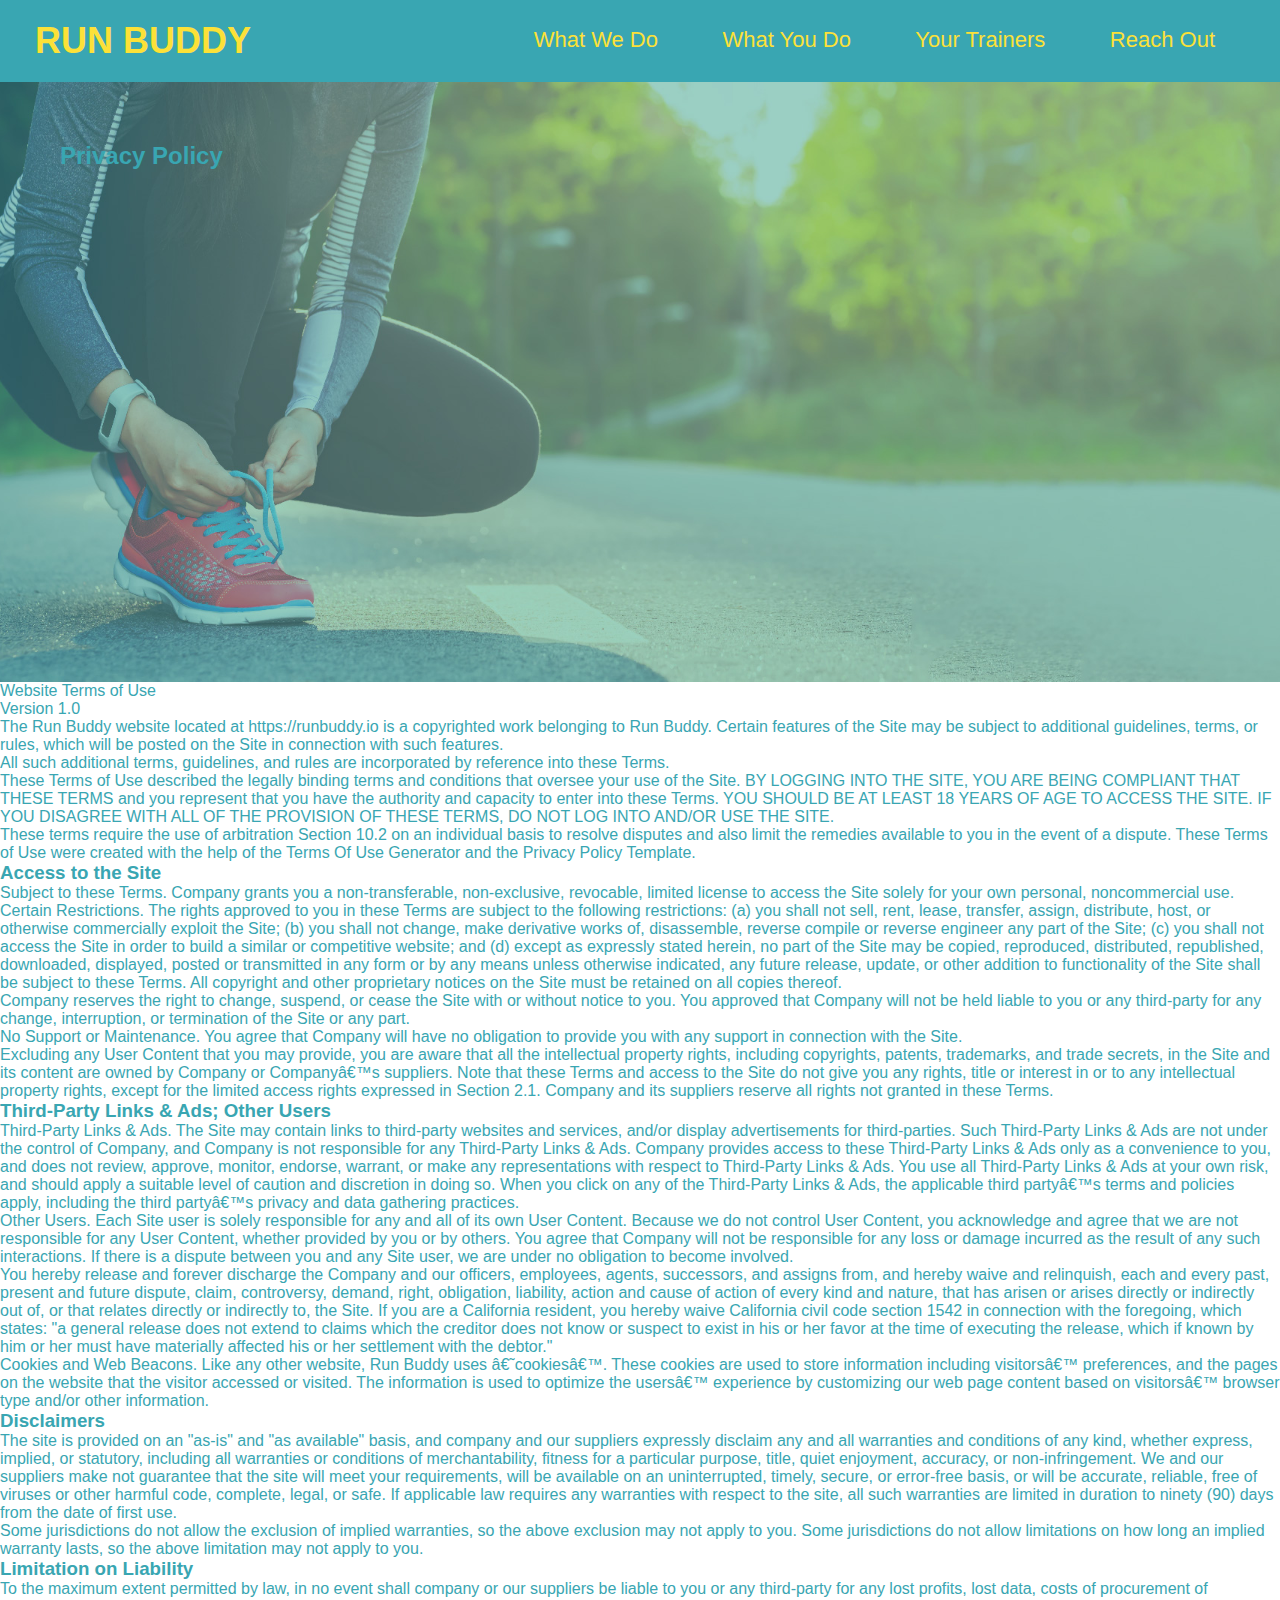
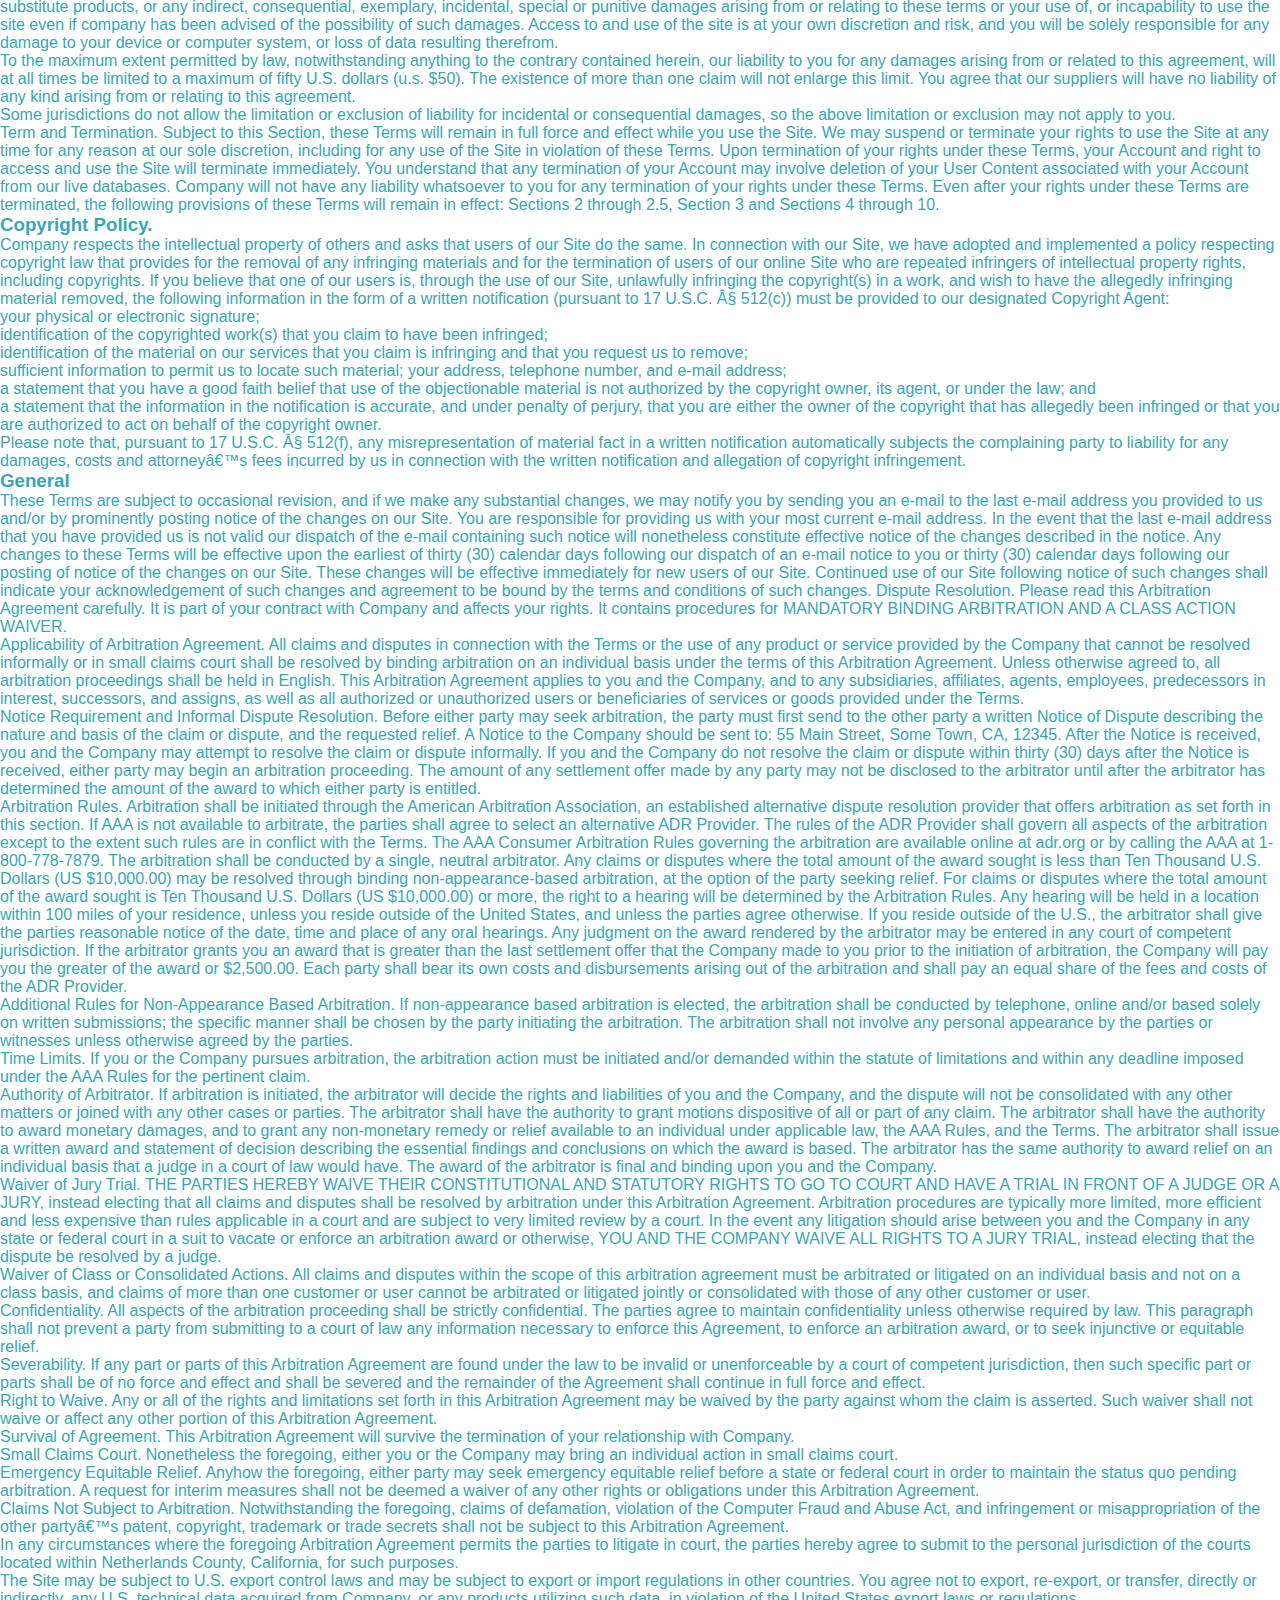
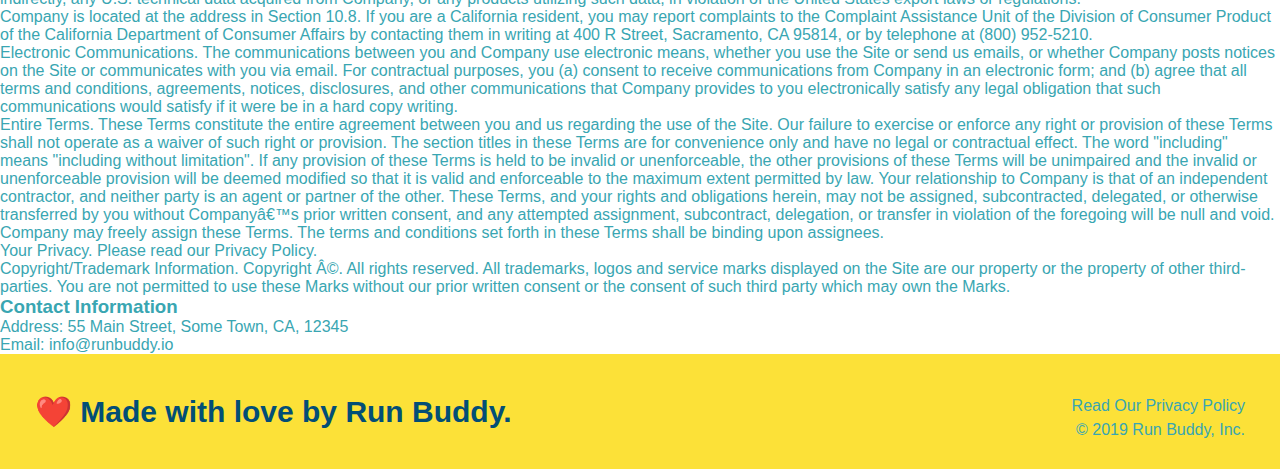
==== privacy-policy.html @ e33fbb43 "privacy-policy" ====
<!DOCTYPE html>
<html lang=eng>
    <head>
        <meta charset="UTF-8" />
        <link rel="stylesheet" href="./assets/css/styles.css" />
        <link rel="stylesheet" href="./assets/css/secondary-styles.css" />
        <title>Privacy Policy - Run Buddy</title>
    </head>
    <body>
        <header>
            <h1>
                <a href="index.html">RUN BUDDY</a>
            </h1>
            <nav>
                <ul>
                    <li>
                        <a href="./index.html#what-we-do">What We Do</a>
                    </li>
                    <li>
                        <a href="./index.html#what-you-do">What You Do</a>
                    </li>
                    <li>
                        <a href="./index.html#your-trainers">Your Trainers</a>
                    </li>
                    <li>
                        <a href="./index.html#reach-out">Reach Out</a>
                    </li>
                </ul>
            </nav>
        </header>

        <section class="hero">
            <h2 class="page-title">
                Privacy Policy
            </h2>
        </section>

        <article class="secondary-content">
            <p>
                Website Terms of Use
              </p>
        
              <p>
                Version 1.0
              </p>
        
              <p>
                The Run Buddy website located at https://runbuddy.io is a copyrighted work belonging to Run Buddy. Certain
                features of the Site may be subject to additional guidelines, terms, or rules, which will be posted on the Site
                in connection with such features.
              </p>
        
              <p>
                All such additional terms, guidelines, and rules are incorporated by reference into these Terms.
              </p>
        
              <p>
                These Terms of Use described the legally binding terms and conditions that oversee your use of the Site. BY
                LOGGING INTO THE SITE, YOU ARE BEING COMPLIANT THAT THESE TERMS and you represent that you have the authority
                and capacity to enter into these Terms. YOU SHOULD BE AT LEAST 18 YEARS OF AGE TO ACCESS THE SITE. IF YOU
                DISAGREE WITH ALL OF THE PROVISION OF THESE TERMS, DO NOT LOG INTO AND/OR USE THE SITE.
              </p>
        
              <p>
                These terms require the use of arbitration Section 10.2 on an individual basis to resolve disputes and also
                limit the remedies available to you in the event of a dispute. These Terms of Use were created with the help of
                the Terms Of Use Generator and the Privacy Policy Template.
              </p>
        
              <h3>
                Access to the Site
              </h3>
        
              <p>
                Subject to these Terms. Company grants you a non-transferable, non-exclusive, revocable, limited license to
                access the Site solely for your own personal, noncommercial use.
              </p>
        
              <p>
                Certain Restrictions. The rights approved to you in these Terms are subject to the following restrictions: (a)
                you shall not sell, rent, lease, transfer, assign, distribute, host, or otherwise commercially exploit the Site;
                (b) you shall not change, make derivative works of, disassemble, reverse compile or reverse engineer any part of
                the Site; (c) you shall not access the Site in order to build a similar or competitive website; and (d) except
                as expressly stated herein, no part of the Site may be copied, reproduced, distributed, republished, downloaded,
                displayed, posted or transmitted in any form or by any means unless otherwise indicated, any future release,
                update, or other addition to functionality of the Site shall be subject to these Terms. All copyright and other
                proprietary notices on the Site must be retained on all copies thereof.
              </p>
        
              <p>
                Company reserves the right to change, suspend, or cease the Site with or without notice to you. You approved
                that Company will not be held liable to you or any third-party for any change, interruption, or termination of
                the Site or any part.
              </p>
        
              <p>
                No Support or Maintenance. You agree that Company will have no obligation to provide you with any support in
                connection with the Site.
              </p>
        
              <p>
                Excluding any User Content that you may provide, you are aware that all the intellectual property rights,
                including copyrights, patents, trademarks, and trade secrets, in the Site and its content are owned by Company
                or Companyâ€™s suppliers. Note that these Terms and access to the Site do not give you any rights, title or
                interest in or to any intellectual property rights, except for the limited access rights expressed in Section
                2.1. Company and its suppliers reserve all rights not granted in these Terms.
              </p>
        
              <h3>
                Third-Party Links & Ads; Other Users
              </h3>
        
              <p>
                Third-Party Links & Ads. The Site may contain links to third-party websites and services, and/or display
                advertisements for third-parties. Such Third-Party Links & Ads are not under the control of Company, and Company
                is not responsible for any Third-Party Links & Ads. Company provides access to these Third-Party Links & Ads
                only as a convenience to you, and does not review, approve, monitor, endorse, warrant, or make any
                representations with respect to Third-Party Links & Ads. You use all Third-Party Links & Ads at your own risk,
                and should apply a suitable level of caution and discretion in doing so. When you click on any of the
                Third-Party Links & Ads, the applicable third partyâ€™s terms and policies apply, including the third partyâ€™s
                privacy and data gathering practices.
              </p>
        
              <p>
                Other Users. Each Site user is solely responsible for any and all of its own User Content. Because we do not
                control User Content, you acknowledge and agree that we are not responsible for any User Content, whether
                provided by you or by others. You agree that Company will not be responsible for any loss or damage incurred as
                the result of any such interactions. If there is a dispute between you and any Site user, we are under no
                obligation to become involved.
              </p>
        
              <p>
                You hereby release and forever discharge the Company and our officers, employees, agents, successors, and
                assigns from, and hereby waive and relinquish, each and every past, present and future dispute, claim,
                controversy, demand, right, obligation, liability, action and cause of action of every kind and nature, that has
                arisen or arises directly or indirectly out of, or that relates directly or indirectly to, the Site. If you are
                a California resident, you hereby waive California civil code section 1542 in connection with the foregoing,
                which states: "a general release does not extend to claims which the creditor does not know or suspect to exist
                in his or her favor at the time of executing the release, which if known by him or her must have materially
                affected his or her settlement with the debtor."
              </p>
        
              <p>
                Cookies and Web Beacons. Like any other website, Run Buddy uses â€˜cookiesâ€™. These cookies are used to store
                information including visitorsâ€™ preferences, and the pages on the website that the visitor accessed or visited.
                The information is used to optimize the usersâ€™ experience by customizing our web page content based on visitorsâ€™
                browser type and/or other information.
              </p>
        
              <h3>
                Disclaimers
              </h3>
        
              <p>
                The site is provided on an "as-is" and "as available" basis, and company and our suppliers expressly disclaim
                any and all warranties and conditions of any kind, whether express, implied, or statutory, including all
                warranties or conditions of merchantability, fitness for a particular purpose, title, quiet enjoyment, accuracy,
                or non-infringement. We and our suppliers make not guarantee that the site will meet your requirements, will be
                available on an uninterrupted, timely, secure, or error-free basis, or will be accurate, reliable, free of
                viruses or other harmful code, complete, legal, or safe. If applicable law requires any warranties with respect
                to the site, all such warranties are limited in duration to ninety (90) days from the date of first use.
              </p>
        
              <p>
                Some jurisdictions do not allow the exclusion of implied warranties, so the above exclusion may not apply to
                you. Some jurisdictions do not allow limitations on how long an implied warranty lasts, so the above limitation
                may not apply to you.
              </p>
        
              <h3>
                Limitation on Liability
              </h3>
        
              <p>
                To the maximum extent permitted by law, in no event shall company or our suppliers be liable to you or any
                third-party for any lost profits, lost data, costs of procurement of substitute products, or any indirect,
                consequential, exemplary, incidental, special or punitive damages arising from or relating to these terms or
                your use of, or incapability to use the site even if company has been advised of the possibility of such
                damages. Access to and use of the site is at your own discretion and risk, and you will be solely responsible
                for any damage to your device or computer system, or loss of data resulting therefrom.
              </p>
        
              <p>
                To the maximum extent permitted by law, notwithstanding anything to the contrary contained herein, our liability
                to you for any damages arising from or related to this agreement, will at all times be limited to a maximum of
                fifty U.S. dollars (u.s. $50). The existence of more than one claim will not enlarge this limit. You agree that
                our suppliers will have no liability of any kind arising from or relating to this agreement.
              </p>
        
              <p>
                Some jurisdictions do not allow the limitation or exclusion of liability for incidental or consequential
                damages, so the above limitation or exclusion may not apply to you.
              </p>
        
              <p>
                Term and Termination. Subject to this Section, these Terms will remain in full force and effect while you use
                the Site. We may suspend or terminate your rights to use the Site at any time for any reason at our sole
                discretion, including for any use of the Site in violation of these Terms. Upon termination of your rights under
                these Terms, your Account and right to access and use the Site will terminate immediately. You understand that
                any termination of your Account may involve deletion of your User Content associated with your Account from our
                live databases. Company will not have any liability whatsoever to you for any termination of your rights under
                these Terms. Even after your rights under these Terms are terminated, the following provisions of these Terms
                will remain in effect: Sections 2 through 2.5, Section 3 and Sections 4 through 10.
              </p>
        
              <h3>
                Copyright Policy.
              </h3>
        
              <p>
                Company respects the intellectual property of others and asks that users of our Site do the same. In connection
                with our Site, we have adopted and implemented a policy respecting copyright law that provides for the removal
                of any infringing materials and for the termination of users of our online Site who are repeated infringers of
                intellectual property rights, including copyrights. If you believe that one of our users is, through the use of
                our Site, unlawfully infringing the copyright(s) in a work, and wish to have the allegedly infringing material
                removed, the following information in the form of a written notification (pursuant to 17 U.S.C. Â§ 512(c)) must
                be provided to our designated Copyright Agent:
              </p>
        
              <ul>
                <li>
                  your physical or electronic signature;
                </li>
                <li>
                  identification of the copyrighted work(s) that you claim to have been infringed;
                </li>
                <li>
                  identification of the material on our services that you claim is infringing and that you request us to remove;
                </li>
                <li>
                  sufficient information to permit us to locate such material; your address, telephone number, and e-mail
                  address;
                </li>
                <li>
                  a statement that you have a good faith belief that use of the objectionable material is not authorized by the
                  copyright owner, its agent, or under the law; and
                </li>
                <li>
                  a statement that the information in the notification is accurate, and under penalty of perjury, that you are
                  either the owner of the copyright that has allegedly been infringed or that you are authorized to act on
                  behalf of the copyright owner.
                </li>
              </ul>
        
              <p>
                Please note that, pursuant to 17 U.S.C. Â§ 512(f), any misrepresentation of material fact in a written
                notification automatically subjects the complaining party to liability for any damages, costs and attorneyâ€™s
                fees incurred by us in connection with the written notification and allegation of copyright infringement.
              </p>
        
              <h3>
                General
              </h3>
        
              <p>
                These Terms are subject to occasional revision, and if we make any substantial changes, we may notify you by
                sending you an e-mail to the last e-mail address you provided to us and/or by prominently posting notice of the
                changes on our Site. You are responsible for providing us with your most current e-mail address. In the event
                that the last e-mail address that you have provided us is not valid our dispatch of the e-mail containing such
                notice will nonetheless constitute effective notice of the changes described in the notice. Any changes to these
                Terms will be effective upon the earliest of thirty (30) calendar days following our dispatch of an e-mail
                notice to you or thirty (30) calendar days following our posting of notice of the changes on our Site. These
                changes will be effective immediately for new users of our Site. Continued use of our Site following notice of
                such changes shall indicate your acknowledgement of such changes and agreement to be bound by the terms and
                conditions of such changes. Dispute Resolution. Please read this Arbitration Agreement carefully. It is part of
                your contract with Company and affects your rights. It contains procedures for MANDATORY BINDING ARBITRATION AND
                A CLASS ACTION WAIVER.
              </p>
        
              <p>
                Applicability of Arbitration Agreement. All claims and disputes in connection with the Terms or the use of any
                product or service provided by the Company that cannot be resolved informally or in small claims court shall be
                resolved by binding arbitration on an individual basis under the terms of this Arbitration Agreement. Unless
                otherwise agreed to, all arbitration proceedings shall be held in English. This Arbitration Agreement applies to
                you and the Company, and to any subsidiaries, affiliates, agents, employees, predecessors in interest,
                successors, and assigns, as well as all authorized or unauthorized users or beneficiaries of services or goods
                provided under the Terms.
              </p>
        
              <p>
                Notice Requirement and Informal Dispute Resolution. Before either party may seek arbitration, the party must
                first send to the other party a written Notice of Dispute describing the nature and basis of the claim or
                dispute, and the requested relief. A Notice to the Company should be sent to: 55 Main Street, Some Town, CA,
                12345. After the Notice is received, you and the Company may attempt to resolve the claim or dispute informally.
                If you and the Company do not resolve the claim or dispute within thirty (30) days after the Notice is received,
                either party may begin an arbitration proceeding. The amount of any settlement offer made by any party may not
                be disclosed to the arbitrator until after the arbitrator has determined the amount of the award to which either
                party is entitled.
              </p>
        
              <p>
                Arbitration Rules. Arbitration shall be initiated through the American Arbitration Association, an established
                alternative dispute resolution provider that offers arbitration as set forth in this section. If AAA is not
                available to arbitrate, the parties shall agree to select an alternative ADR Provider. The rules of the ADR
                Provider shall govern all aspects of the arbitration except to the extent such rules are in conflict with the
                Terms. The AAA Consumer Arbitration Rules governing the arbitration are available online at adr.org or by
                calling the AAA at 1-800-778-7879. The arbitration shall be conducted by a single, neutral arbitrator. Any
                claims or disputes where the total amount of the award sought is less than Ten Thousand U.S. Dollars (US
                $10,000.00) may be resolved through binding non-appearance-based arbitration, at the option of the party seeking
                relief. For claims or disputes where the total amount of the award sought is Ten Thousand U.S. Dollars (US
                $10,000.00) or more, the right to a hearing will be determined by the Arbitration Rules. Any hearing will be
                held in a location within 100 miles of your residence, unless you reside outside of the United States, and
                unless the parties agree otherwise. If you reside outside of the U.S., the arbitrator shall give the parties
                reasonable notice of the date, time and place of any oral hearings. Any judgment on the award rendered by the
                arbitrator may be entered in any court of competent jurisdiction. If the arbitrator grants you an award that is
                greater than the last settlement offer that the Company made to you prior to the initiation of arbitration, the
                Company will pay you the greater of the award or $2,500.00. Each party shall bear its own costs and
                disbursements arising out of the arbitration and shall pay an equal share of the fees and costs of the ADR
                Provider.
              </p>
        
              <p>
                Additional Rules for Non-Appearance Based Arbitration. If non-appearance based arbitration is elected, the
                arbitration shall be conducted by telephone, online and/or based solely on written submissions; the specific
                manner shall be chosen by the party initiating the arbitration. The arbitration shall not involve any personal
                appearance by the parties or witnesses unless otherwise agreed by the parties.
              </p>
        
              <p>
                Time Limits. If you or the Company pursues arbitration, the arbitration action must be initiated and/or demanded
                within the statute of limitations and within any deadline imposed under the AAA Rules for the pertinent claim.
              </p>
        
              <p>
                Authority of Arbitrator. If arbitration is initiated, the arbitrator will decide the rights and liabilities of
                you and the Company, and the dispute will not be consolidated with any other matters or joined with any other
                cases or parties. The arbitrator shall have the authority to grant motions dispositive of all or part of any
                claim. The arbitrator shall have the authority to award monetary damages, and to grant any non-monetary remedy
                or relief available to an individual under applicable law, the AAA Rules, and the Terms. The arbitrator shall
                issue a written award and statement of decision describing the essential findings and conclusions on which the
                award is based. The arbitrator has the same authority to award relief on an individual basis that a judge in a
                court of law would have. The award of the arbitrator is final and binding upon you and the Company.
              </p>
        
              <p>
                Waiver of Jury Trial. THE PARTIES HEREBY WAIVE THEIR CONSTITUTIONAL AND STATUTORY RIGHTS TO GO TO COURT AND HAVE
                A TRIAL IN FRONT OF A JUDGE OR A JURY, instead electing that all claims and disputes shall be resolved by
                arbitration under this Arbitration Agreement. Arbitration procedures are typically more limited, more efficient
                and less expensive than rules applicable in a court and are subject to very limited review by a court. In the
                event any litigation should arise between you and the Company in any state or federal court in a suit to vacate
                or enforce an arbitration award or otherwise, YOU AND THE COMPANY WAIVE ALL RIGHTS TO A JURY TRIAL, instead
                electing that the dispute be resolved by a judge.
              </p>
        
              <p>
                Waiver of Class or Consolidated Actions. All claims and disputes within the scope of this arbitration agreement
                must be arbitrated or litigated on an individual basis and not on a class basis, and claims of more than one
                customer or user cannot be arbitrated or litigated jointly or consolidated with those of any other customer or
                user.
              </p>
        
              <p>
                Confidentiality. All aspects of the arbitration proceeding shall be strictly confidential. The parties agree to
                maintain confidentiality unless otherwise required by law. This paragraph shall not prevent a party from
                submitting to a court of law any information necessary to enforce this Agreement, to enforce an arbitration
                award, or to seek injunctive or equitable relief.
              </p>
        
              <p>
                Severability. If any part or parts of this Arbitration Agreement are found under the law to be invalid or
                unenforceable by a court of competent jurisdiction, then such specific part or parts shall be of no force and
                effect and shall be severed and the remainder of the Agreement shall continue in full force and effect.
              </p>
        
              <p>
                Right to Waive. Any or all of the rights and limitations set forth in this Arbitration Agreement may be waived
                by the party against whom the claim is asserted. Such waiver shall not waive or affect any other portion of this
                Arbitration Agreement.
              </p>
        
              <p>
                Survival of Agreement. This Arbitration Agreement will survive the termination of your relationship with
                Company.
              </p>
        
              <p>
                Small Claims Court. Nonetheless the foregoing, either you or the Company may bring an individual action in small
                claims court.
              </p>
        
              <p>
                Emergency Equitable Relief. Anyhow the foregoing, either party may seek emergency equitable relief before a
                state or federal court in order to maintain the status quo pending arbitration. A request for interim measures
                shall not be deemed a waiver of any other rights or obligations under this Arbitration Agreement.
              </p>
        
              <p>
                Claims Not Subject to Arbitration. Notwithstanding the foregoing, claims of defamation, violation of the
                Computer Fraud and Abuse Act, and infringement or misappropriation of the other partyâ€™s patent, copyright,
                trademark or trade secrets shall not be subject to this Arbitration Agreement.
              </p>
        
              <p>
                In any circumstances where the foregoing Arbitration Agreement permits the parties to litigate in court, the
                parties hereby agree to submit to the personal jurisdiction of the courts located within Netherlands County,
                California, for such purposes.
              </p>
        
              <p>
                The Site may be subject to U.S. export control laws and may be subject to export or import regulations in other
                countries. You agree not to export, re-export, or transfer, directly or indirectly, any U.S. technical data
                acquired from Company, or any products utilizing such data, in violation of the United States export laws or
                regulations.
              </p>
        
              <p>
                Company is located at the address in Section 10.8. If you are a California resident, you may report complaints
                to the Complaint Assistance Unit of the Division of Consumer Product of the California Department of Consumer
                Affairs by contacting them in writing at 400 R Street, Sacramento, CA 95814, or by telephone at (800) 952-5210.
              </p>
        
              <p>
                Electronic Communications. The communications between you and Company use electronic means, whether you use the
                Site or send us emails, or whether Company posts notices on the Site or communicates with you via email. For
                contractual purposes, you (a) consent to receive communications from Company in an electronic form; and (b)
                agree that all terms and conditions, agreements, notices, disclosures, and other communications that Company
                provides to you electronically satisfy any legal obligation that such communications would satisfy if it were be
                in a hard copy writing.
              </p>
        
              <p>
                Entire Terms. These Terms constitute the entire agreement between you and us regarding the use of the Site. Our
                failure to exercise or enforce any right or provision of these Terms shall not operate as a waiver of such right
                or provision. The section titles in these Terms are for convenience only and have no legal or contractual
                effect. The word "including" means "including without limitation". If any provision of these Terms is held to be
                invalid or unenforceable, the other provisions of these Terms will be unimpaired and the invalid or
                unenforceable provision will be deemed modified so that it is valid and enforceable to the maximum extent
                permitted by law. Your relationship to Company is that of an independent contractor, and neither party is an
                agent or partner of the other. These Terms, and your rights and obligations herein, may not be assigned,
                subcontracted, delegated, or otherwise transferred by you without Companyâ€™s prior written consent, and any
                attempted assignment, subcontract, delegation, or transfer in violation of the foregoing will be null and void.
                Company may freely assign these Terms. The terms and conditions set forth in these Terms shall be binding upon
                assignees.
              </p>
        
              <p>
                Your Privacy. Please read our Privacy Policy.
              </p>
        
              <p>
                Copyright/Trademark Information. Copyright Â©. All rights reserved. All trademarks, logos and service marks
                displayed on the Site are our property or the property of other third-parties. You are not permitted to use
                these Marks without our prior written consent or the consent of such third party which may own the Marks.
              </p>
        
              <h3>
                Contact Information
              </h3>
        
              <p>
                Address: 55 Main Street, Some Town, CA, 12345
              </p>
        
              <p>
                Email: info@runbuddy.io
              </p>
        </article>
        <footer>
            <h2>❤️ Made with love by Run Buddy.</h2>
            <div>
                Read Our Privacy Policy<br />
                &copy; 2019 Run Buddy, Inc.
            </div>
        </footer>
    </body>
</html>
---- assets/css/styles.css ----
* {
    margin: 0;
    padding: 0;
    box-sizing: border-box;
}

body {
    color: #39a6b2;
    font-family: Helvetica, Arial, sans-serif;
}

header {
    padding: 20px 35px;
    background-color: #39a6b2;
}

header h1 {
    font-weight: bold;
    font-size: 36px;
    color: #fce138;
    margin: 0;
    display: inline;
}

header a {
    text-decoration: none;
    color: #fce138;
}

header nav {
    float: right;
    margin: 7px 0;
}

header nav ul li {
    display: inline;
}

header nav ul li a {
    margin: 0 30px;
    font-weight: lighter;
    font-size: 22px;
}

footer {
    background: #fce138;
    width: 100%;
    padding: 40px 35px;
}

footer h2 {
    display: inline;
    color: #024e76;
    font-size: 30px;
    margin: 0;
}

footer div {
    float: right;
    line-height: 1.5;
    text-align: right;
}

footer a {
    color: #024e76;
}

section {
    padding: 60px;
}

.hero {
    background-image: url("../images/hero-bg.jpg");
    height: 600px;
    background-size: cover;
    background-position: center;
    position: relative;
}

.hero-form {
    border: solid 3px #024e76;
    background-color: #fce138;
    padding: 20px;
    width: 500px;
    color: #024e76;
    position: absolute;
    bottom: 120px;
    right: 140px;
}

.hero-form h3 {
    font-size: 24px;
    margin: 0;
}

.hero-form p {
    margin: 5px 0 15px 0;
}

.form-input {
    border: 1px solid #024e76;
    display: block;
    padding: 7px 15px;
    font-size: 16px;
    color: #024e76;
    width: 100%;
    margin-bottom: 15px;
}

.hero-form label {
    margin: 0 5px;
}

.hero-form button {
    color: #fce138;
    background-color: #024e76;
    border: none;
    padding: 10px 20px;
    font-size: 16px;
}

.intro {
    text-align: center;
}

.intro p {
    line-height: 1.7;
    color: #39a6b2;
    width: 80%;
    font-size: 20px;
    margin: 0 auto;
}

.section-title {
    font-size: 55px;
    color: #024e76;
    margin-bottom: 35px;
    padding: 0 100px 20px 100px;
    display: inline-block;
    border-bottom: 3px solid;
}

.primary-border {
    border-color: #fce138;
}

.secondary-border {
    border-color: #39a6b2;
}

.steps {
    text-align: center;
    background: #fce138;
}

.steps div {
    margin-bottom: 80px;
}

.steps img {
    width: 15%;
    margin: 10px 0;
}

.steps h3 {
    color: #024e76;
    font-size: 46px;
    margin-top: 10px;
}

.steps p {
    color: #39a6b2;
    font-size: 23px;
}

.steps span {
    font-size: 38px;
}

.trainers {
    text-align: center;
}

.trainer {
    width: 900px;
    margin: 0 auto 30px auto;
    background: #024e76;
    color: #fce138;
    overflow: auto;
}

.trainer img {
    width: 35%;
    float: left;
}

.trainer-bio {
    padding: 35px;
    float: left;
    width: 65%;
}

.trainer-bio h3 {
    font-size: 32px;
    margin-bottom: 8px
}

.trainer-bio h4 {
    font-weight: lighter;
    font-size: 26px;
    margin-bottom: 25px;
}

.trainer-bio p {
    font-size: 17px;
    line-height: 1.3;
}

.contact {
    text-align: center;
    background-color: #024e76;
}

.contact h2 {
    color: #fce138;
}

.contact-info iframe {
    width: 400px;
    height: 400px;
}

.contact-info div {
    display: inline-block;
    width: 410px;
    text-align: left;
    vertical-align: top;
    margin: 30px 0 0 60px;
    color: white;
}

.contact-info h3 {
    color: #fce138;
    font-size: 32px;
}

.contact-info p, .contact-info address {
    margin: 20px 0;
    line-height: 1.5;
    font-size: 20px;
    font-style: normal;
}

.contact-info a {
    color: #fce138;
}

.text-left {
    text-align: left;
}

.text-right {
    text-align: right;
}
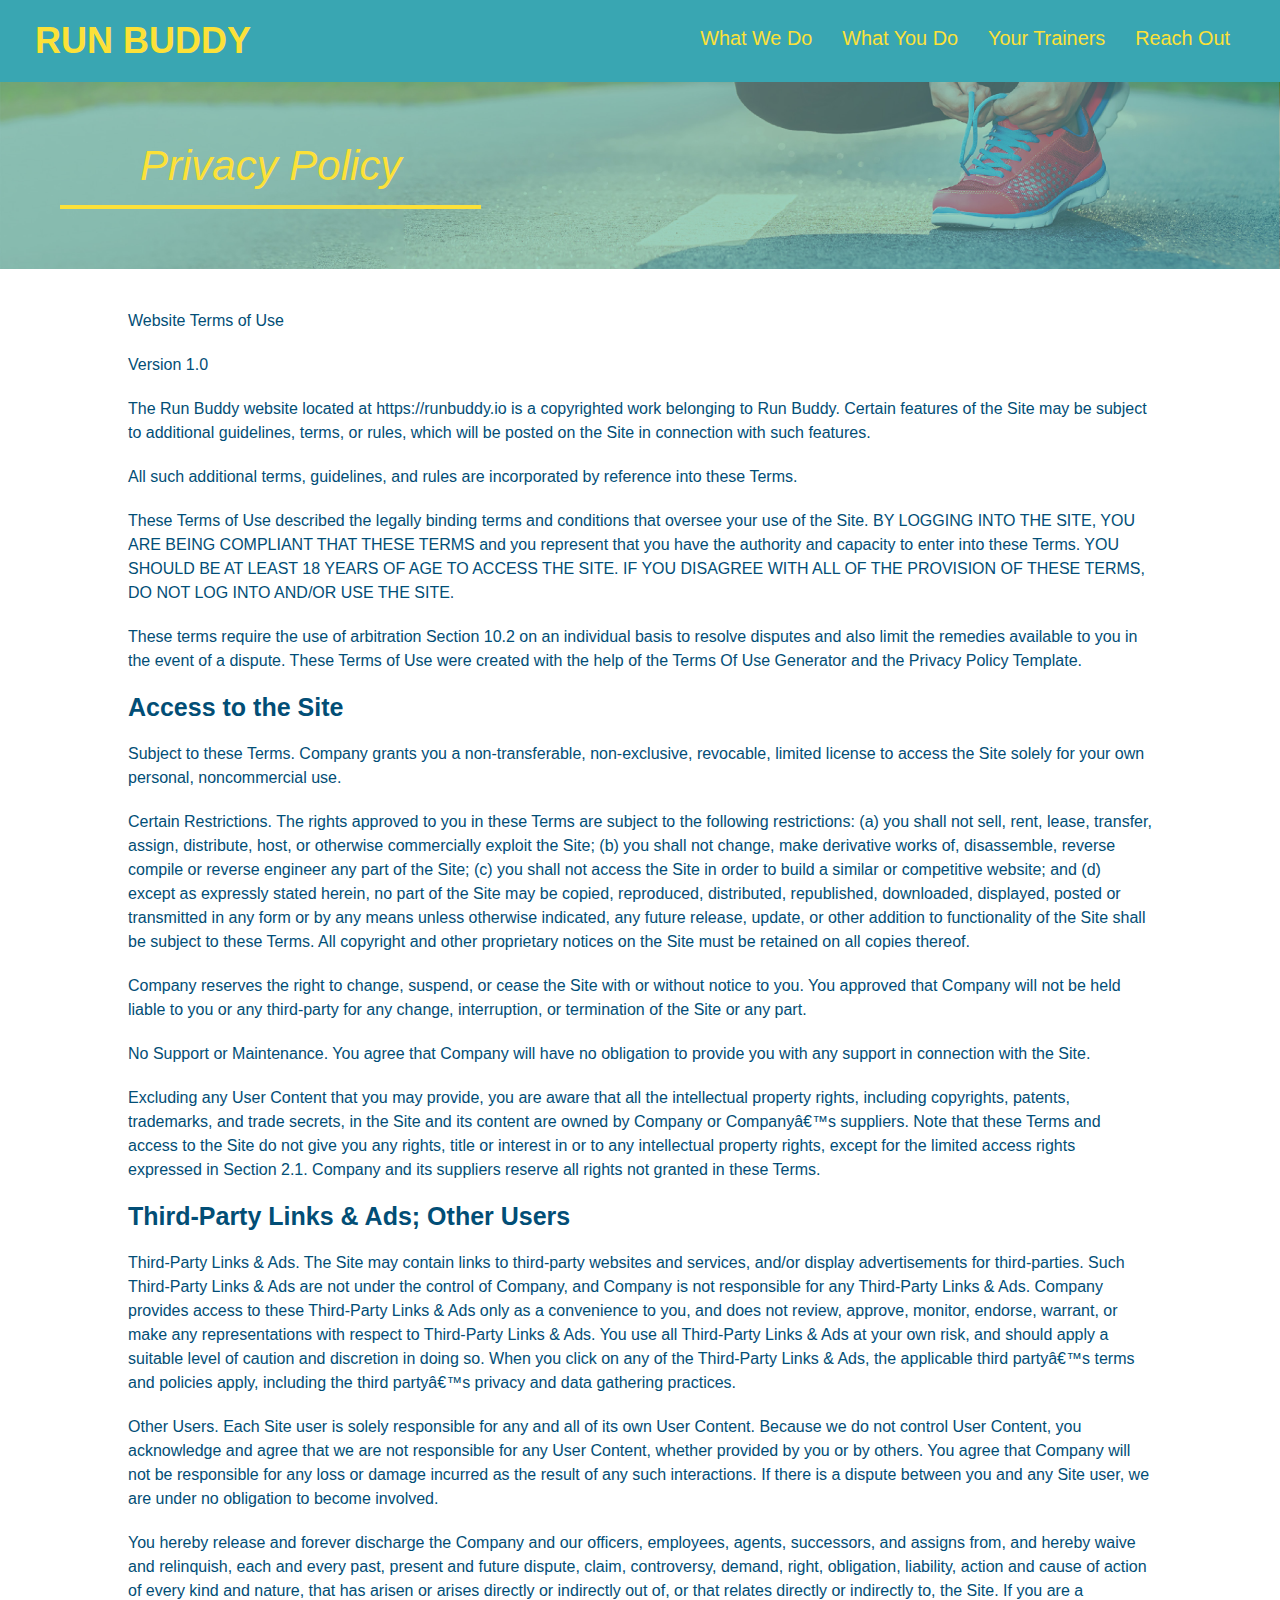
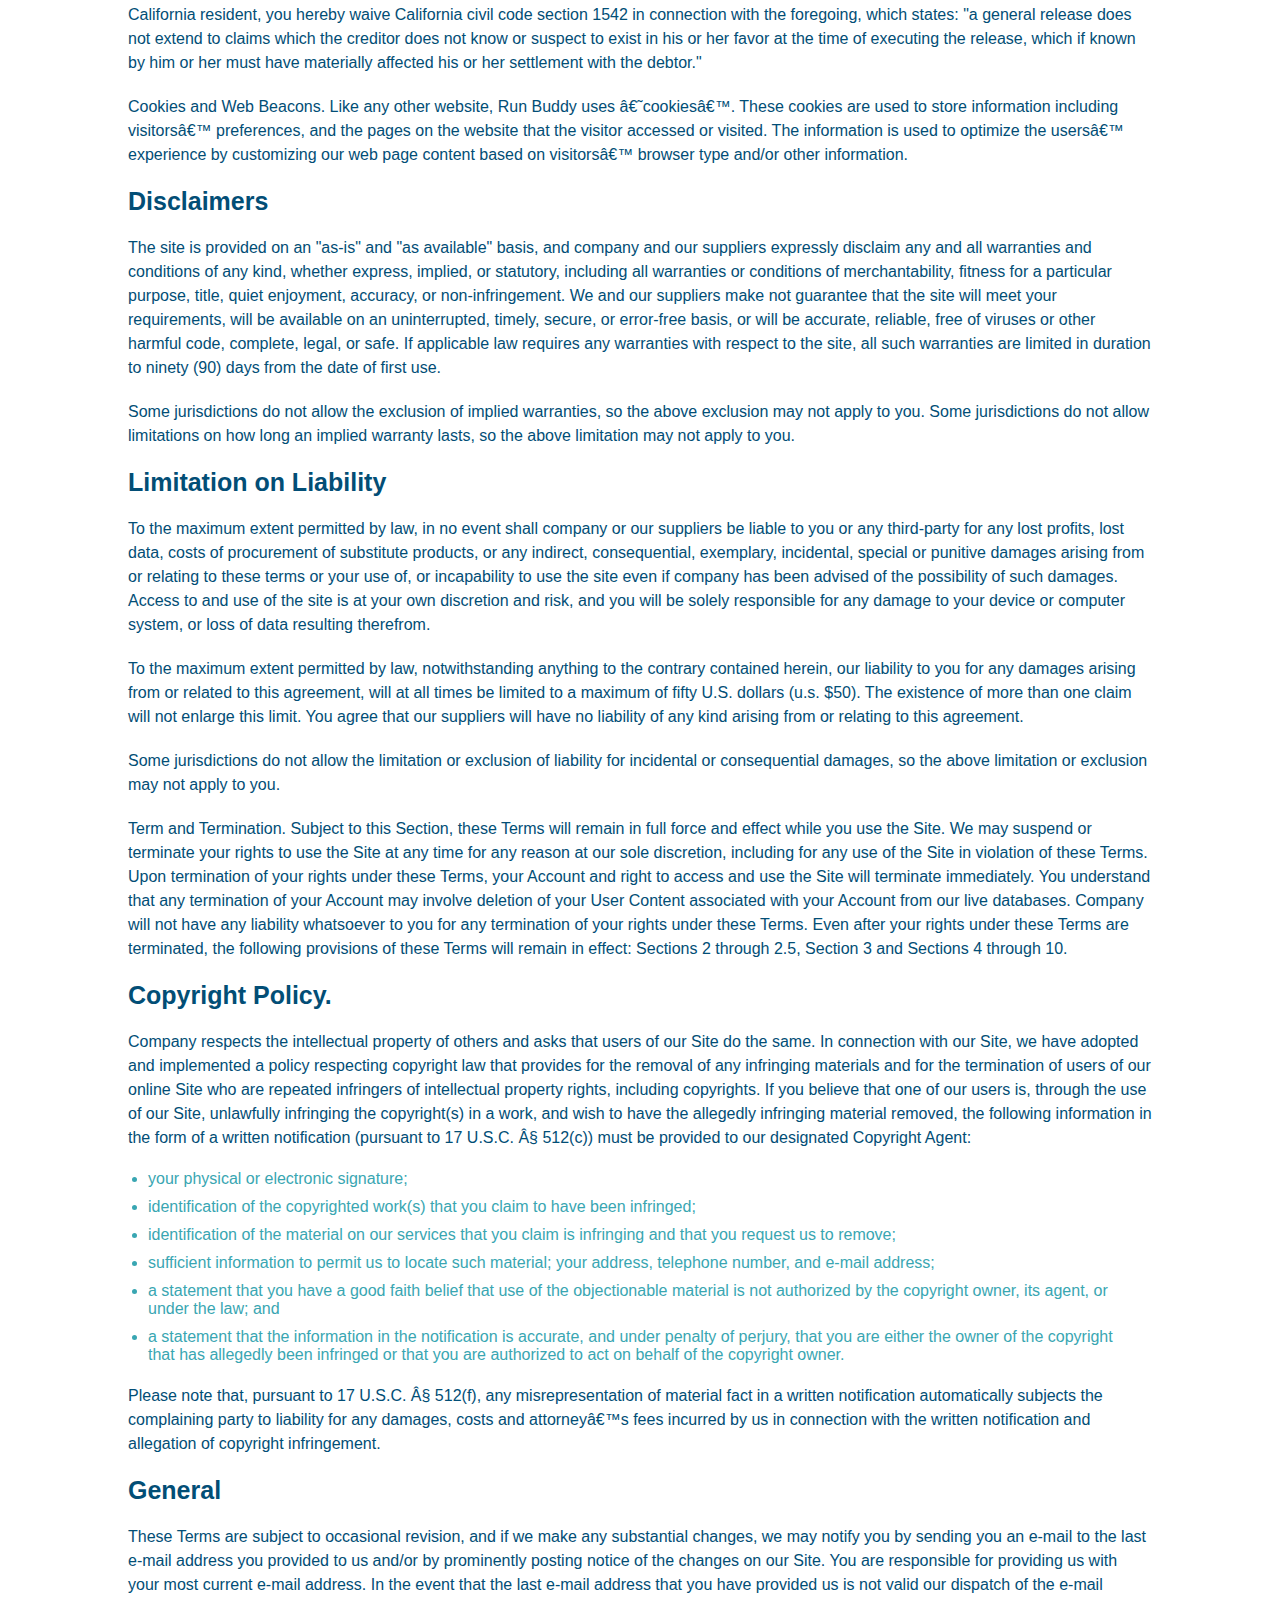
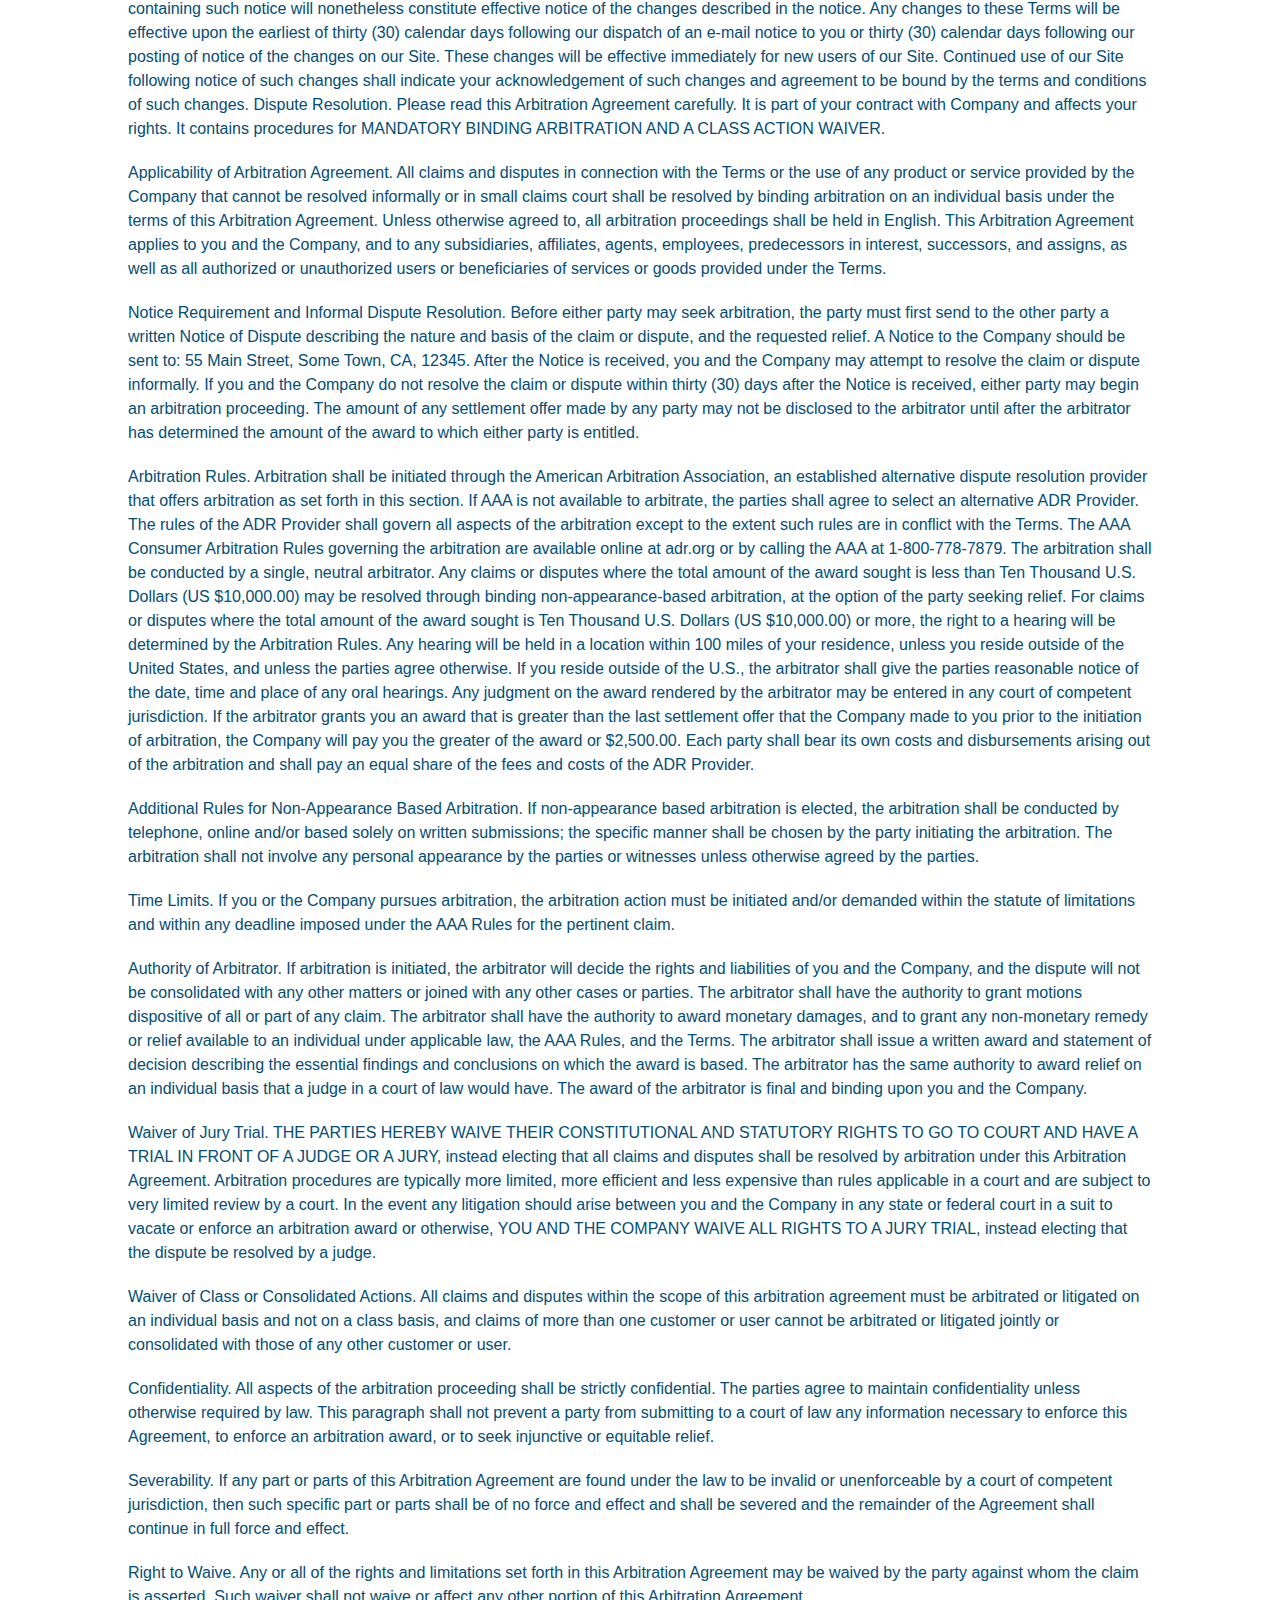
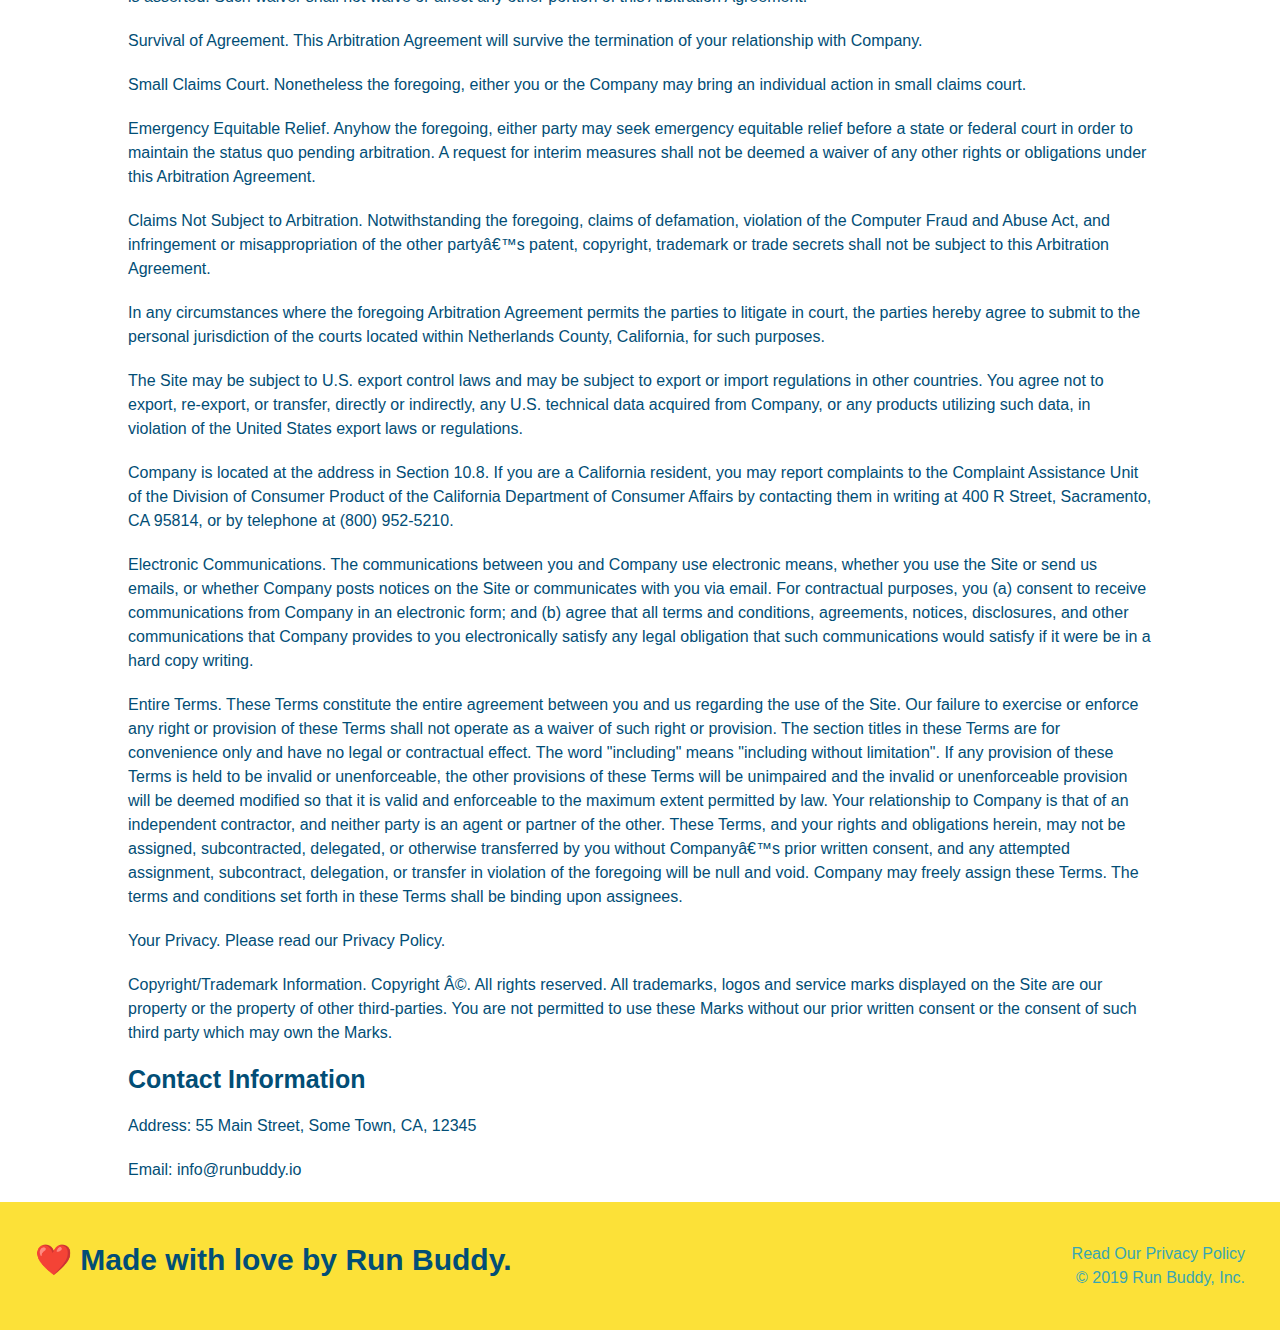
==== commit bae77524: "added media queries" ====
--- a/privacy-policy.html
+++ b/privacy-policy.html
@@ -2,6 +2,7 @@
 <html lang=eng>
     <head>
         <meta charset="UTF-8" />
+        <meta name="viewport" content="width=device-width, initial-scale=1.0" />
         <link rel="stylesheet" href="./assets/css/styles.css" />
         <link rel="stylesheet" href="./assets/css/secondary-styles.css" />
         <title>Privacy Policy - Run Buddy</title>
--- a/assets/css/styles.css
+++ b/assets/css/styles.css
@@ -12,6 +12,9 @@
 header {
     padding: 20px 35px;
     background-color: #39a6b2;
+    display: flex;
+    justify-content: space-between;
+    flex-wrap: wrap;
 }
 
 header h1 {
@@ -19,7 +22,6 @@
     font-size: 36px;
     color: #fce138;
     margin: 0;
-    display: inline;
 }
 
 header a {
@@ -28,35 +30,39 @@
 }
 
 header nav {
-    float: right;
     margin: 7px 0;
 }
 
-header nav ul li {
-    display: inline;
+header nav ul {
+    display: flex;
+    flex-wrap: wrap;
+    justify-content: space-between;
+    align-items: center;
+    list-style: none;
 }
 
 header nav ul li a {
-    margin: 0 30px;
+    padding: 10px 15px;
     font-weight: lighter;
-    font-size: 22px;
+    font-size: 1.55vw;
 }
 
 footer {
     background: #fce138;
     width: 100%;
     padding: 40px 35px;
+    display: flex;
+    justify-content: space-between;
+    flex-wrap: wrap;
 }
 
 footer h2 {
-    display: inline;
     color: #024e76;
     font-size: 30px;
     margin: 0;
 }
 
 footer div {
-    float: right;
     line-height: 1.5;
     text-align: right;
 }
@@ -71,21 +77,21 @@
 
 .hero {
     background-image: url("../images/hero-bg.jpg");
-    height: 600px;
     background-size: cover;
     background-position: center;
-    position: relative;
+    display: flex;
+    justify-content: wrap;
+    flex-wrap: wrap;
+    align-items: flex-start;
 }
 
 .hero-form {
     border: solid 3px #024e76;
     background-color: #fce138;
     padding: 20px;
-    width: 500px;
-    color: #024e76;
-    position: absolute;
-    bottom: 120px;
-    right: 140px;
+    color: #024e76;
+    width: 40%;
+    margin: 3.5%;
 }
 
 .hero-form h3 {
@@ -95,6 +101,21 @@
 
 .hero-form p {
     margin: 5px 0 15px 0;
+}
+
+.hero-cta {
+    width: 35%;
+    text-align: right;
+    margin: 3.5%;
+    color: #fff;
+    font-size: 18px;
+    line-height: 1.2;
+}
+
+.hero-cta h2 {
+    font-style: italic;
+    font-size: 55px;
+    color: #fce138;
 }
 
 .form-input {
@@ -117,10 +138,6 @@
     border: none;
     padding: 10px 20px;
     font-size: 16px;
-}
-
-.intro {
-    text-align: center;
 }
 
 .intro p {
@@ -129,15 +146,17 @@
     width: 80%;
     font-size: 20px;
     margin: 0 auto;
+    text-align: center;
 }
 
 .section-title {
-    font-size: 55px;
-    color: #024e76;
-    margin-bottom: 35px;
-    padding: 0 100px 20px 100px;
-    display: inline-block;
+    font-size: 48px;
+    color: #024e76;
     border-bottom: 3px solid;
+    padding-bottom: 20px;
+    text-align: center;
+    margin: 0 auto 35px auto;
+    width: 50%;
 }
 
 .primary-border {
@@ -149,75 +168,96 @@
 }
 
 .steps {
-    text-align: center;
     background: #fce138;
 }
 
-.steps div {
-    margin-bottom: 80px;
-}
-
-.steps img {
-    width: 15%;
-    margin: 10px 0;
-}
-
-.steps h3 {
+.step {
+    margin: 50px auto;
+    padding-bottom: 50px;
+    width: 80%;
+    border-bottom: 1px solid #39a6b2;
+    display: flex;
+    flex-wrap: wrap;
+    align-items: center;
+    justify-content: space-between;
+}
+
+.step h3 {
     color: #024e76;
     font-size: 46px;
-    margin-top: 10px;
-}
-
-.steps p {
+    flex: 1 30%;
+}
+
+.step-info {
+    flex: 2 70%;
+    display: flex;
+    flex-wrap: wrap;
+    align-items: center;
+}
+
+.step-text {
+    flex: 12;
+}
+
+.step-text p {
     color: #39a6b2;
-    font-size: 23px;
-}
-
-.steps span {
-    font-size: 38px;
+    font-size: 18px;
+}
+
+.step-text h4 {
+    font-size: 26px;
+    line-height: 1.5;
+    color: #024e76;
+}
+
+.step-img {
+    flex: 1 12%;
+    margin-right: 20px;
+}
+
+.step-img img {
+    max-width: 100%;
 }
 
 .trainers {
-    text-align: center;
+    width: 100%;
+    margin: 0 auto;
+    display: flex;
+    flex-wrap: wrap;
+    justify-content: space-around;
 }
 
 .trainer {
-    width: 900px;
-    margin: 0 auto 30px auto;
+    margin: 20px;
     background: #024e76;
     color: #fce138;
-    overflow: auto;
+    flex: 1;
 }
 
 .trainer img {
-    width: 35%;
-    float: left;
+    width: 100%;
 }
 
 .trainer-bio {
-    padding: 35px;
-    float: left;
-    width: 65%;
+    padding: 25px;
+    line-height: 1.3;
 }
 
 .trainer-bio h3 {
-    font-size: 32px;
-    margin-bottom: 8px
+    font-size: 28px;
 }
 
 .trainer-bio h4 {
     font-weight: lighter;
-    font-size: 26px;
-    margin-bottom: 25px;
+    font-size: 22px;
+    margin-bottom: 15px;
 }
 
 .trainer-bio p {
     font-size: 17px;
-    line-height: 1.3;
 }
 
 .contact {
-    text-align: center;
     background-color: #024e76;
 }
 
@@ -225,17 +265,22 @@
     color: #fce138;
 }
 
+.contact-info {
+    display: flex;
+    justify-content: space-between;
+    flex-wrap: wrap;
+}
+
+.contact-info > * {
+    flex: 1;
+    margin: 15px;
+}
+
 .contact-info iframe {
-    width: 400px;
     height: 400px;
 }
 
 .contact-info div {
-    display: inline-block;
-    width: 410px;
-    text-align: left;
-    vertical-align: top;
-    margin: 30px 0 0 60px;
     color: white;
 }
 
@@ -247,12 +292,33 @@
 .contact-info p, .contact-info address {
     margin: 20px 0;
     line-height: 1.5;
-    font-size: 20px;
+    font-size: 16px;
     font-style: normal;
 }
 
 .contact-info a {
     color: #fce138;
+}
+
+.contact-form input, .contact-form textarea {
+    border: 1px solid #024e76;
+    display: block;
+    padding: 7px 15px;
+    font-size: 16px;
+    color: #024e76;
+    width: 100%;
+    margin-bottom: 15px;
+    margin-top: 5px;
+}
+
+.contact-form button {
+    width: 100%;
+    border: none;
+    background: #fce138;
+    color: #024e76;
+    text-align: center;
+    padding: 15px 0;
+    font-size: 16px;
 }
 
 .text-left {
@@ -261,4 +327,20 @@
 
 .text-right {
     text-align: right;
+}
+
+.flex-row {
+    display: flex;
+}
+
+@media screen and (max-width: 980px) {
+    
+}
+
+@media screen and (max-width: 768px) {
+
+}
+
+@media screen and (max-width: 575px) {
+
 }--- a/assets/css/secondary-styles.css
+++ b/assets/css/secondary-styles.css
@@ -0,0 +1,42 @@
+.hero {
+    background-position: bottom;
+    height: auto;
+    text-align: center;
+    margin-bottom: 40px;
+}
+
+.page-title {
+    color: #fce138;
+    display: inline-block;
+    border-bottom: 4px solid #fce138;
+    padding: 0 80px 15px 80px;
+    font-weight: normal;
+    font-size: 42px;
+    font-style: italic;
+}
+
+.secondary-content {
+    width: 80%;
+    margin: 0 auto;
+    color: #024e76;
+}
+
+.secondary-content h3 {
+    font-size: 25px;
+    margin: 20px 0;
+}
+
+.secondary-content p {
+    font-size: 16px;
+    line-height: 1.5;
+    margin: 20px 0;
+}
+
+.secondary-content ul {
+    margin: 15px 20px;
+}
+
+.secondary-content li {
+    color: #39a6b2;
+    margin: 10px 0;
+}